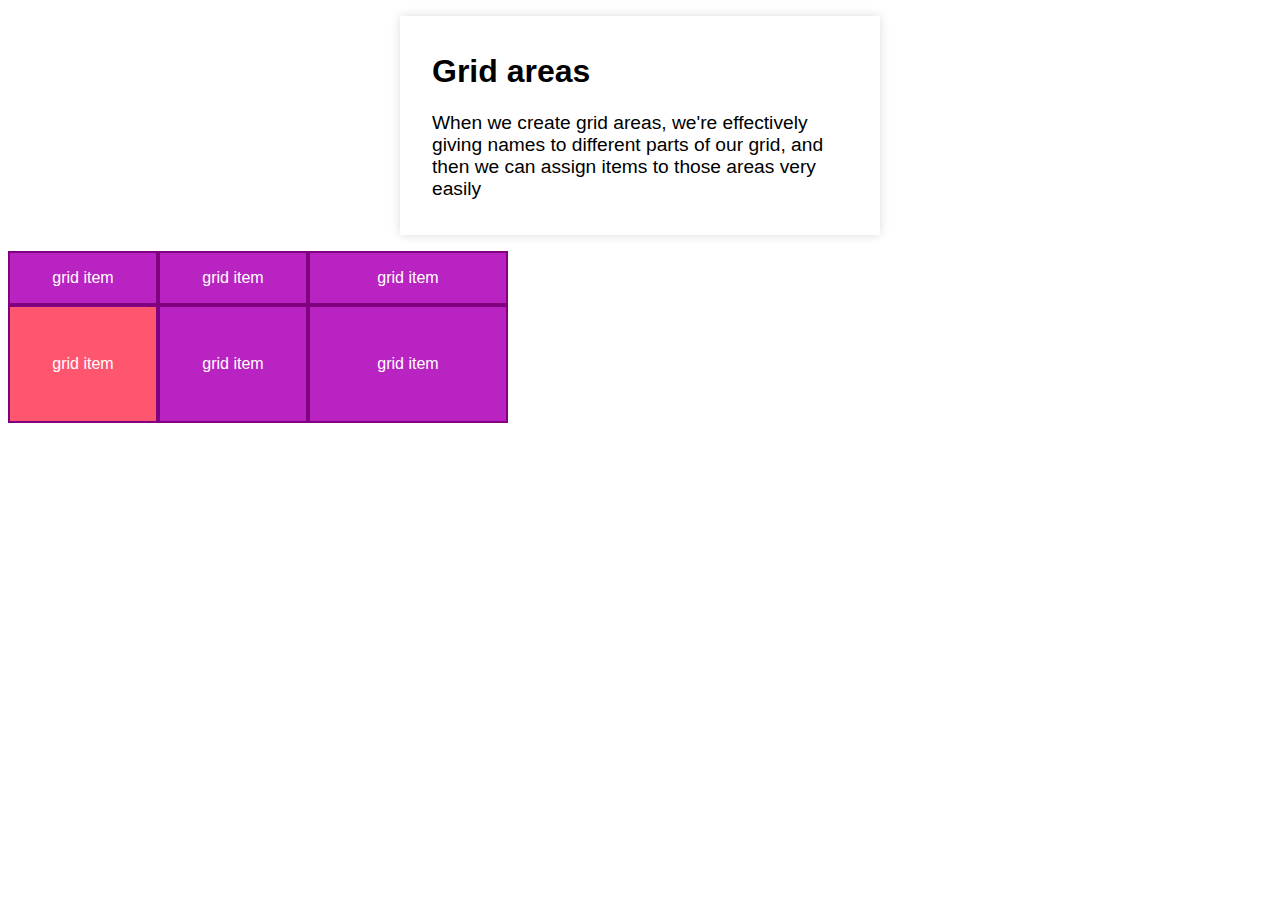
==== index4.html @ 846a4396 "start grid areas index4" ====
<!DOCTYPE html>
<html lang="en">
<head>
  <meta charset="UTF-8">
  <meta http-equiv="X-UA-Compatible" content="IE=edge">
  <meta name="viewport" content="width=device-width, initial-scale=1.0">
  <title>Grid areas</title>
  <link rel="stylesheet" href="style4.css">
</head>
<body>
  <div class="card">
    <h1>Grid areas</h1>
    <p>When we create grid areas, we're effectively giving names to different parts of our grid, and then we can assign items to those areas very easily</p>
  </div>
  <div class="grid">
    <div class="grid-item">grid item</div>
    <div class="grid-item">grid item</div>
    <div class="grid-item">grid item</div>
    <div class="grid-item big">grid item</div>
    <div class="grid-item">grid item</div>
    <div class="grid-item">grid item</div>
</div>
</body>
</html>
---- style4.css ----
* {
  box-sizing: border-box;
}
body {
  font-family: sans-serif;
}
p {
  font-size: 1.2em;
  font-weight: 100;
}
.card {
  max-width: 480px;
  padding: 1em 2em;
  margin-inline: auto;
  margin-block: 1rem;
  box-shadow: 0 0 10px 0 #00000025;
}
.grid {
  display: grid;
  grid-template-columns: 150px 150px 200px;
  
}

.grid-item {
  background: #B823C1;
  color: white;
  padding: 1em 2em;
  border: 2px solid purple;
  display: flex;
  align-items: center;
  justify-content: center;
}

.big {
    padding: 3em 2em;
    background: #FF5670;
}
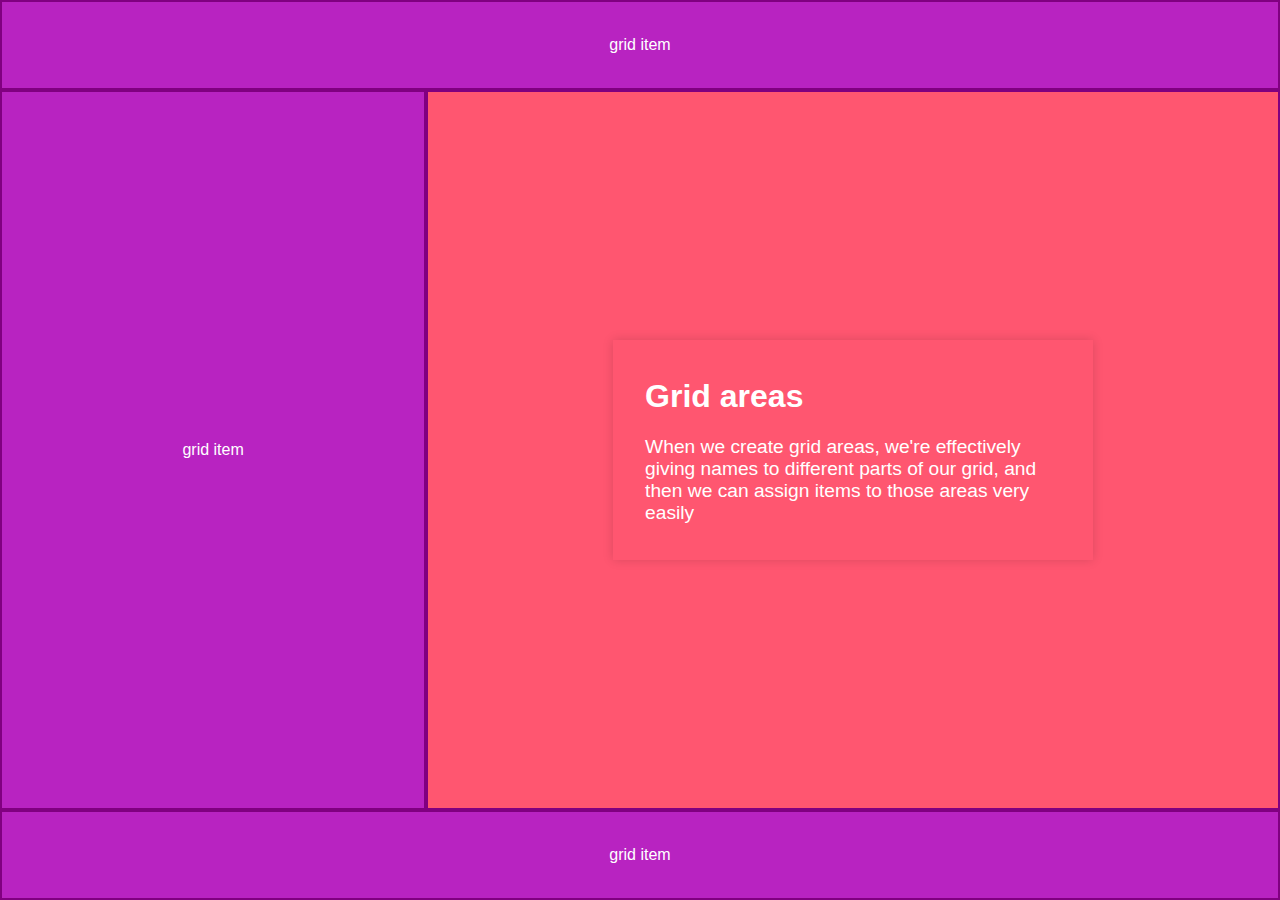
==== commit 62368fa1: "Merge pull request #2 from y-by/main" ====
--- a/index4.html
+++ b/index4.html
@@ -8,17 +8,19 @@
   <link rel="stylesheet" href="style4.css">
 </head>
 <body>
-  <div class="card">
-    <h1>Grid areas</h1>
-    <p>When we create grid areas, we're effectively giving names to different parts of our grid, and then we can assign items to those areas very easily</p>
-  </div>
+
   <div class="grid">
-    <div class="grid-item">grid item</div>
-    <div class="grid-item">grid item</div>
-    <div class="grid-item">grid item</div>
-    <div class="grid-item big">grid item</div>
-    <div class="grid-item">grid item</div>
-    <div class="grid-item">grid item</div>
+    <div class="grid-item header">grid item</div>
+    <!-- <div class="grid-item">grid item</div> -->
+    <div class="grid-item sidber">grid item</div>
+    <div class="grid-item big">
+      <div class="card">
+        <h1>Grid areas</h1>
+        <p>When we create grid areas, we're effectively giving names to different parts of our grid, and then we can assign items to those areas very easily</p>
+      </div>
+    </div>
+    <!-- <div class="grid-item">grid item</div> -->
+    <div class="grid-item footer">grid item</div>
 </div>
 </body>
 </html>--- a/style4.css
+++ b/style4.css
@@ -3,6 +3,7 @@
 }
 body {
   font-family: sans-serif;
+  margin: 0;
 }
 p {
   font-size: 1.2em;
@@ -15,10 +16,31 @@
   margin-block: 1rem;
   box-shadow: 0 0 10px 0 #00000025;
 }
+
 .grid {
   display: grid;
-  grid-template-columns: 150px 150px 200px;
-  
+  grid-template-columns: 33.3vw 33.3vw 33.4vw;
+  grid-template-rows: 10vh 80vh 10vh;
+  grid-template-areas:
+    "header header header"
+    "sidbar content content"
+    "footer footer footer";  
+}
+
+.header {
+  grid-area: header;
+}
+
+.sidebar {
+  grid-area: sidbar;
+}
+
+.big {
+  grid-area: content;
+}
+
+.footer {
+  grid-area: footer;
 }
 
 .grid-item {
